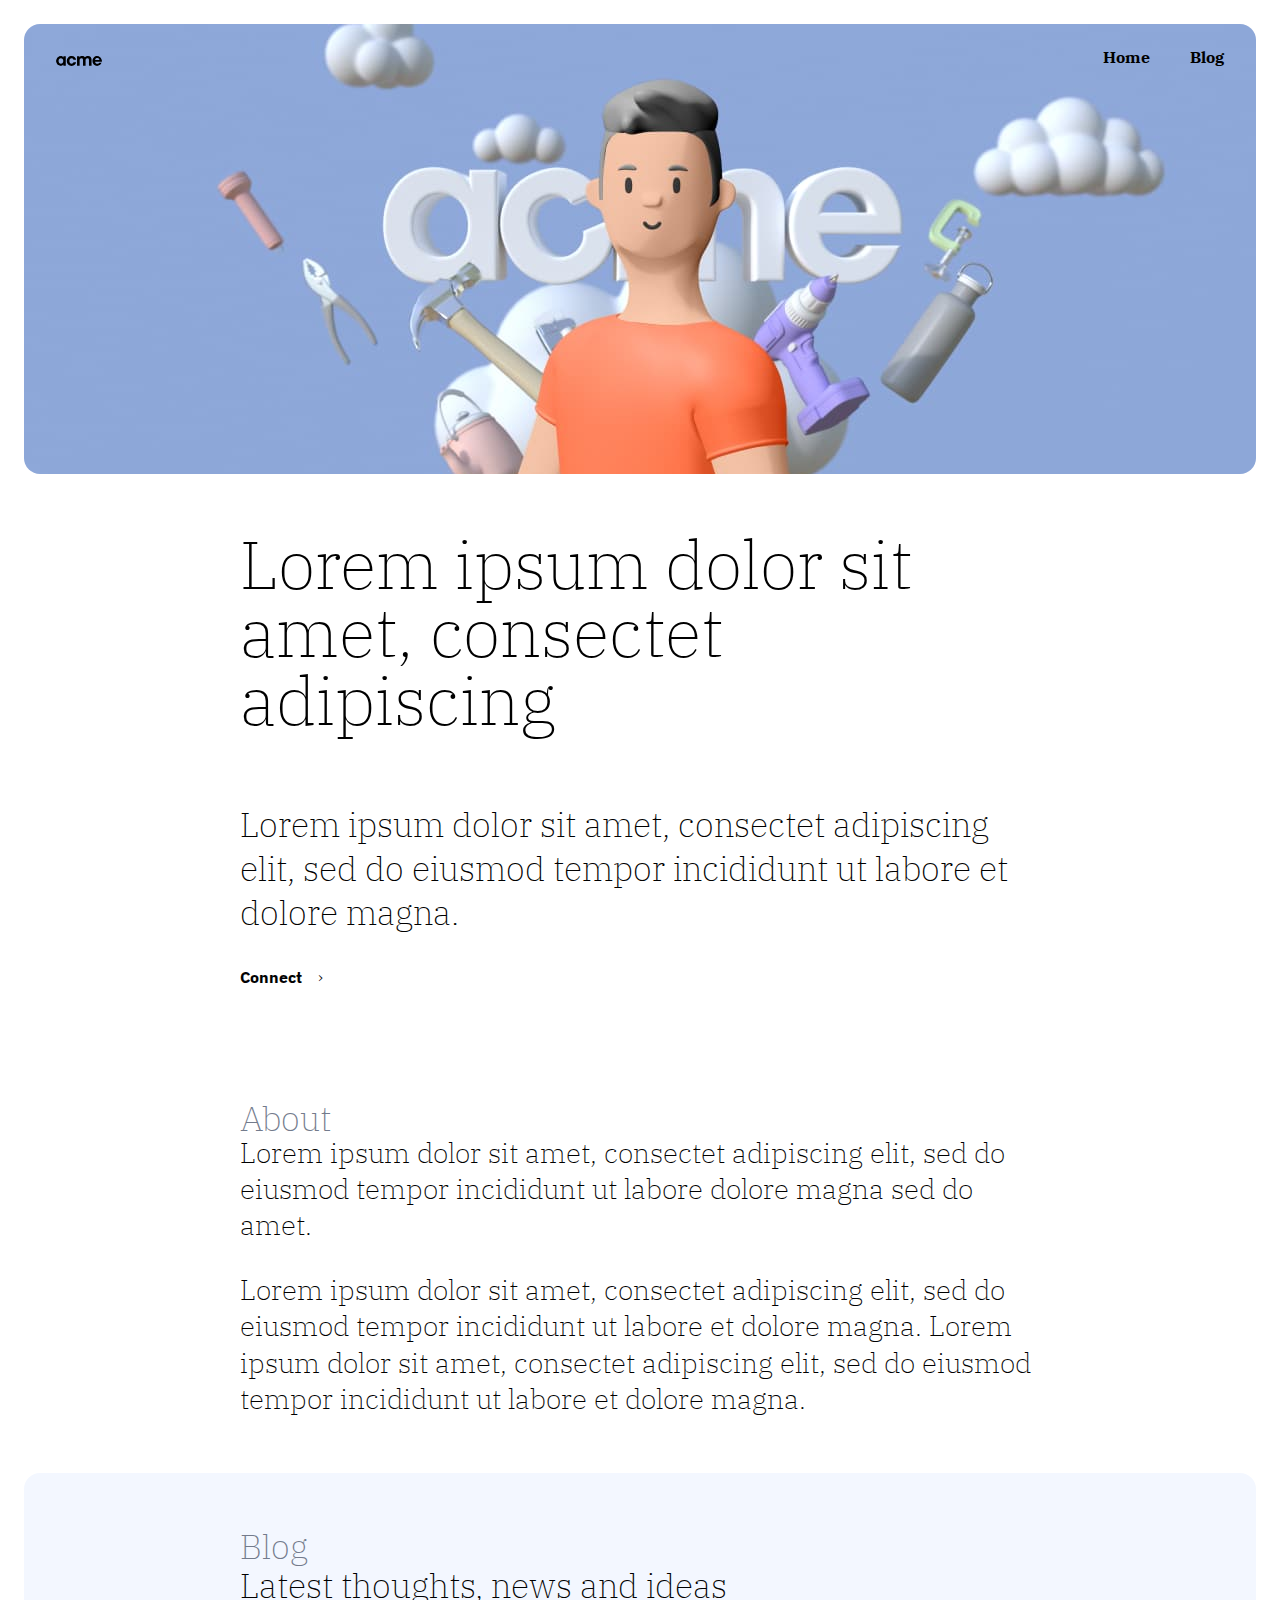
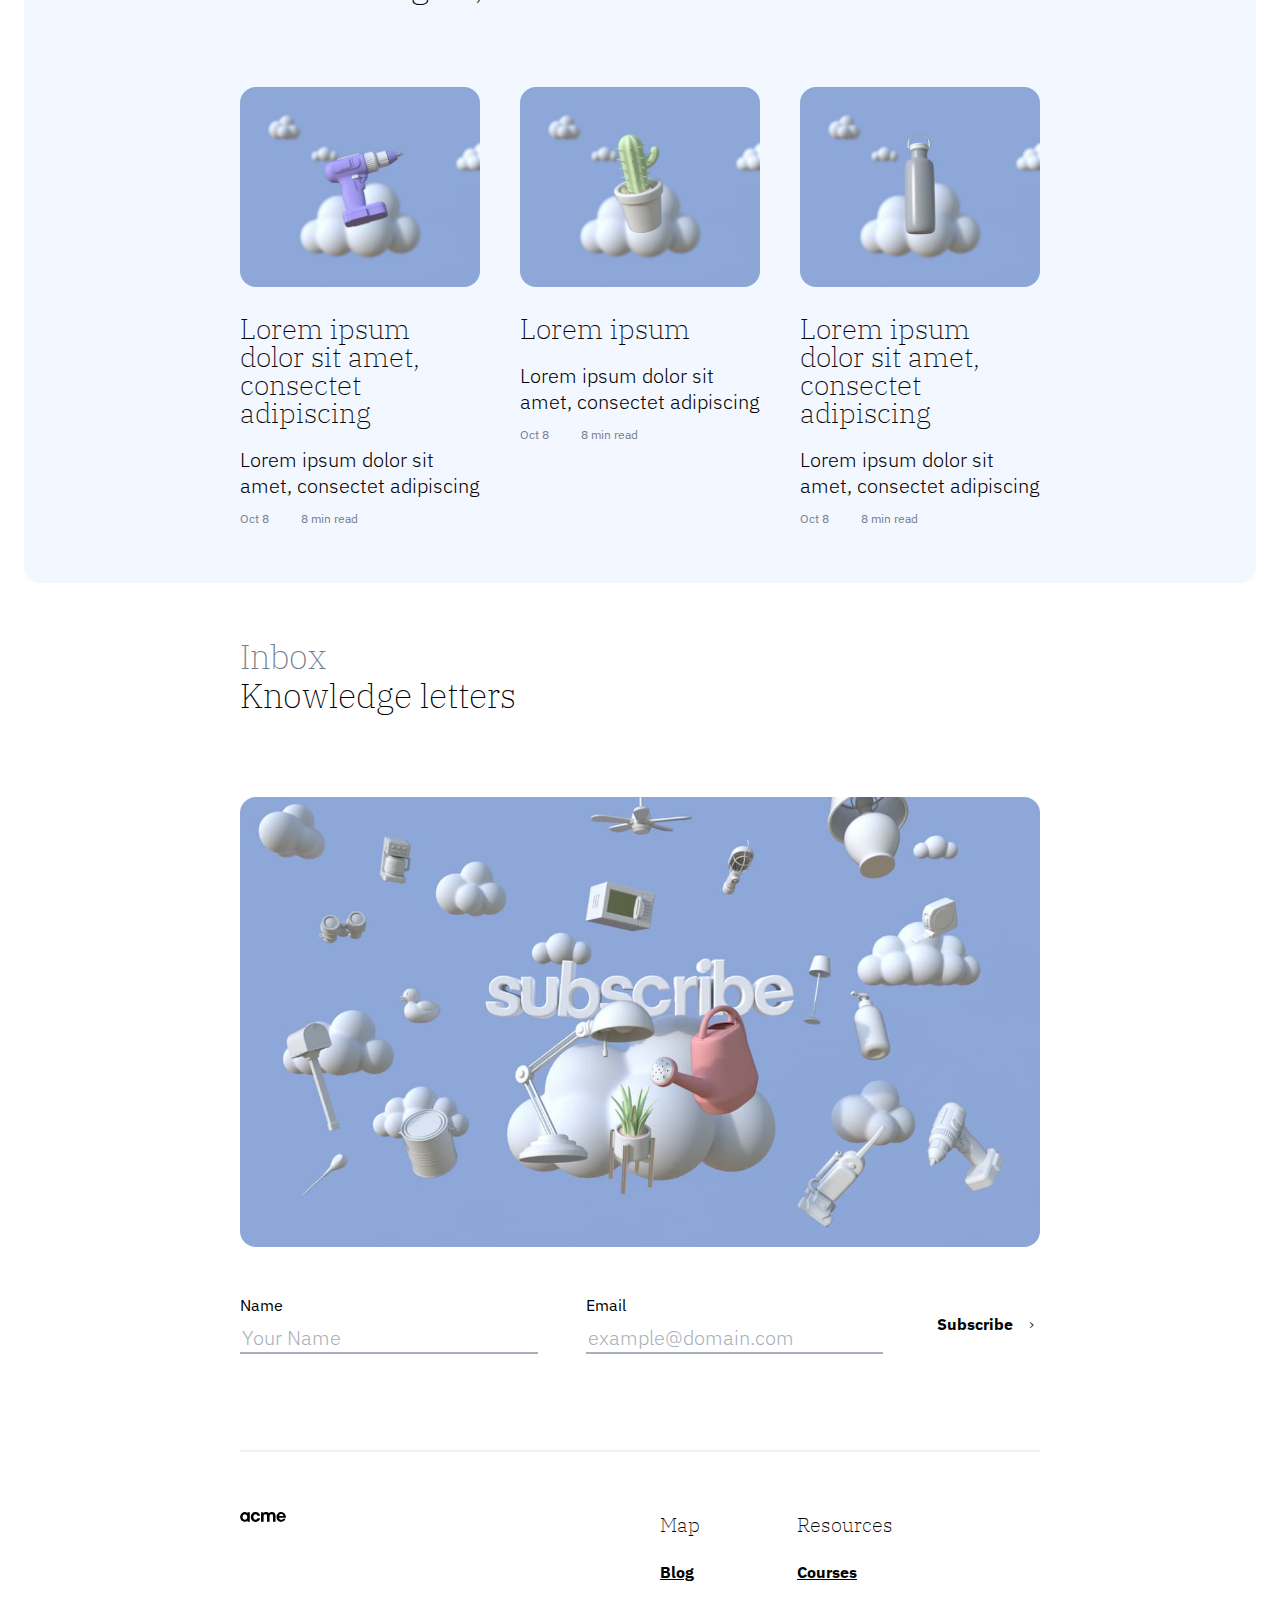
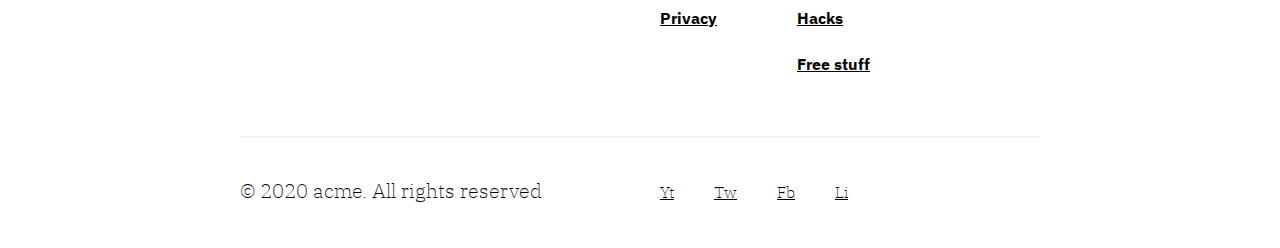
==== index.html @ 9a9aea14 "init" ====
<!DOCTYPE html>
<html lang="en">
  <head>
    <meta charset="UTF-8" />
    <meta name="viewport" content="width=device-width, initial-scale=1.0" />
    <title>Acme blog page</title>
    <link
      href="https://fonts.googleapis.com/css2?family=IBM+Plex+Sans:wght@300;400;600&family=IBM+Plex+Serif:wght@200&display=swap"
      rel="stylesheet"
    />
    <link rel="stylesheet" href="style.css" />
  </head>

  <body class="page-home">
    <header class="primary-header">
      <div class="primary-header__inner">
        <a href="index.html" aria-label="acme home page"
          ><img src="./assets/images/logo.svg" alt="" class="logo"
        /></a>
        <nav class="primary-nav">
          <ul class="primary-nav__list">
            <li><a href="index.html">Home</a></li>
            <li><a href="blog.html">Blog</a></li>
          </ul>
        </nav>
      </div>
    </header>

    <section class="intro text-serif">
      <div class="container flow-content">
        <h1 class="page-title">
          Lorem ipsum dolor sit amet, consectet adipiscing
        </h1>
        <p class="page-intro">
          Lorem ipsum dolor sit amet, consectet adipiscing elit, sed do eiusmod
          tempor incididunt ut labore et dolore magna.
        </p>
        <a href="#" class="btn">Connect</a>
      </div>
    </section>

    <section class="about text-500 text-serif">
      <div class="container">
        <header>
          <h2 class="section-title">About</h2>
        </header>
        <div class="flow-content">
          <p>
            Lorem ipsum dolor sit amet, consectet adipiscing elit, sed do
            eiusmod tempor incididunt ut labore dolore magna sed do amet.
          </p>
          <p>
            Lorem ipsum dolor sit amet, consectet adipiscing elit, sed do
            eiusmod tempor incididunt ut labore et dolore magna. Lorem ipsum
            dolor sit amet, consectet adipiscing elit, sed do eiusmod tempor
            incididunt ut labore et dolore magna.
          </p>
        </div>
      </div>
    </section>

    <section class="recent-articles bg-primary-300">
      <div class="container">
        <header>
          <h2 class="section-title">Blog</h2>
          <p class="section-subtitle">Latest thoughts, news and ideas</p>
        </header>

        <div class="split xl-space">
          <article class="article-preview flow-content">
            <img src="./assets/images/blog-1.jpg" alt="electric drill" />
            <h3>Lorem ipsum dolor sit amet, consectet adipiscing</h3>
            <p>Lorem ipsum dolor sit amet, consectet adipiscing</p>
            <div class="info">
              <time datetime="2020-10-08">Oct 8</time>
              <p>8 min read</p>
            </div>
          </article>
          <article class="article-preview flow-content">
            <img src="./assets/images/blog-2.jpg" alt="cactus" />
            <h3>Lorem ipsum</h3>
            <p>Lorem ipsum dolor sit amet, consectet adipiscing</p>
            <div class="info">
              <time datetime="2020-10-08">Oct 8</time>
              <p>8 min read</p>
            </div>
          </article>
          <article class="article-preview flow-content">
            <img
              src="./assets/images/blog-3.jpg"
              alt="insulated water bottle"
            />
            <h3>Lorem ipsum dolor sit amet, consectet adipiscing</h3>
            <p>Lorem ipsum dolor sit amet, consectet adipiscing</p>
            <div class="info">
              <time datetime="2020-10-08">Oct 8</time>
              <p>8 min read</p>
            </div>
          </article>
        </div>
      </div>
    </section>

    <section class="call-to-action">
      <div class="container">
        <header>
          <h2 class="section-title">Inbox</h2>
          <p class="section-subtitle">Knowledge letters</p>
        </header>
        <img
          class="xl-space"
          src="./assets/images/newsletter.jpg"
          alt="floating items"
        />

        <form action="" method="post" class="newsletter">
          <div>
            <label for="name">Name</label>
            <input placeholder="Your Name" type="text" id="name" name="name" />
          </div>
          <div>
            <label for="email">Email</label>
            <input
              placeholder="example@domain.com"
              type="email"
              name="email"
              id="email"
            />
          </div>
          <button class="btn" type="submit">Subscribe</button>
        </form>
      </div>
    </section>

    <footer class="primary-footer">
      <div class="container">
        <div class="primary-footer__inner split">
          <a href="index.html" aria-label="acme home page"
            ><img src="./assets/images/logo.svg" alt="" class="logo"
          /></a>

          <div class="footer-nav">
            <dl class="flow-content">
              <dt class="text-serif">Map</dt>
              <dd><a href="#">Blog</a></dd>
              <dd><a href="#">Privacy</a></dd>
            </dl>

            <dl class="flow-content">
              <dt class="text-serif">Resources</dt>
              <dd><a href="#">Courses</a></dd>
              <dd><a href="#">Hacks</a></dd>
              <dd><a href="#">Free stuff</a></dd>
            </dl>
          </div>
        </div>
        <div class="split text-serif">
          <p class="copywrite">© 2020 acme. All rights reserved</p>
          <ul class="footer-social">
            <li><a href="#">Yt</a></li>
            <li><a href="#">Tw</a></li>
            <li><a href="#">Fb</a></li>
            <li><a href="#">Li</a></li>
          </ul>
        </div>
      </div>
    </footer>
  </body>
</html>
---- style.css ----
:root {
  --ff-sans: "IBM Plex Sans", sans-serif;
  --ff-serif: "IBM Plex Serif", serif;

  /* small screen font-sizes */
  --fs-200: 0.75rem;
  --fs-300: 1rem;
  --fs-400: 1.25rem;
  --fs-500: 1.375rem;
  --fs-600: 1.75rem;
  --fs-900: 2.125rem;

  --fw-200: 200;
  --fw-300: 300;
  --fw-400: 400;
  --fw-700: 700;

  --clr-neutral-100: #fff;
  --clr-neutral-200: #eef1f6;
  --clr-neutral-300: #a9afbc;
  --clr-neutral-400: #737b8c;
  --clr-neutral-500: #434956;
  --clr-neutral-900: #020203;

  --clr-primary-300: #f3f7ff;
  --clr-primary-400: #8ea8da;

  --br: 1rem;
}

@media (min-width: 40em) {
  :root {
    --fs-500: 1.75rem;
    --fs-600: 2.125rem;
    --fs-900: 4.25rem;
  }
}

/* reset */

*,
*::before,
*::after {
  box-sizing: border-box;
}

h1,
.h1,
h2,
.h2,
h3,
.h3,
h4,
.h4 {
  line-height: 1;
}

body,
h1,
h2,
h3,
p,
dl,
dd,
figure {
  margin: 0;
}

ul[class],
ol[class] {
  list-style: none;
  padding: 0;
}

input,
button,
textarea,
select {
  font: inherit;
}

img {
  max-width: 100%;
  height: auto;
  display: block;
  border-radius: var(--br);
}

body {
  line-height: 1.3;
  font-family: var(--ff-sans);
  font-size: var(--fs-400);
  font-weight: 300;
  padding: 1.5rem;
}

.bg-primary-300 {
  background-color: var(--clr-primary-300);
  border-radius: 1rem;
}

/* typography */

h1,
h2,
h3,
.section-subtitle,
.text-serif {
  font-family: var(--ff-serif);
  font-weight: var(--fw-200);
}

a {
  font-weight: var(--fw-700);
  font-size: var(--fs-300);
  color: var(--clr-neutral-900);
}

a:hover,
a:focus {
  color: var(--clr-primary-400);
}

.text-500 {
  font-size: var(--fs-500);
}

.page-title {
  font-size: var(--fs-900);
}

.page-intro {
  font-size: var(--fs-600);
}

.section-title {
  font-size: var(--fs-600);
  color: var(--clr-neutral-400);
}

.section-subtitle {
  font-size: var(--fs-600);
}

.btn {
  display: inline-block;
  cursor: pointer;
  border: 0;
  background: none;
  font-weight: var(--fw-700);
  font-size: var(--fs-300);
  font-family: var(--ff-sans);
  text-decoration: none;
  color: var(--clr-neutral-900);
}

.btn::after {
  content: "\203A";
  margin-left: 1em;
  font-weight: var(--fw-300);
}

.btn:hover,
.btn:focus {
  color: var(--clr-primary-400);
}

/* general layout */

section {
  padding: 2.5rem 0;
}

@media (min-width: 40em) {
  section {
    padding: 3.5rem 0;
  }
}

.container {
  max-width: 50rem;
  margin: 0 auto;
}

.flow-content > * + * {
  margin-top: var(--flow-spacer, 1em);
}

.split {
  display: flex;
  flex-direction: column;
}

.split > * + * {
  margin: 4rem 0 0 0;
}

.split > * {
  flex-basis: 100%;
}

@media (min-width: 40em) {
  .split {
    flex-direction: row;
  }

  .split > * + * {
    margin: 0 0 0 2.5rem;
  }
}

.xl-space {
  margin-top: 5rem;
}

/* components */

.primary-header {
  background-image: url(./assets/images/hero.jpg);
  background-size: cover;
  background-repeat: no-repeat;
  border-radius: var(--br);
  padding: 2rem;
  background-color: var(--clr-primary-400);
  min-height: 50vh;
}

.primary-nav {
  position: fixed;
  bottom: 0.5em;
  left: 0.5em;
  right: 0.5em;
  border-radius: var(--br);
  background: var(--clr-neutral-900);
  font-family: var(--ff-serif);
}

.primary-nav ul {
  display: flex;
  justify-content: space-around;
  margin: 0;
  padding: 0.8em 0;
}

.primary-nav li {
  line-height: 0;
}

.primary-nav a {
  color: var(--clr-neutral-200);
  text-decoration: none;
}

@media (min-width: 40em) {
  .primary-nav {
    position: static;
    background: transparent;
  }

  .primary-nav a {
    color: inherit;
    text-decoration: none;
  }

  .primary-header__inner {
    display: flex;
    justify-content: space-between;
  }

  .primary-nav ul {
    padding: 0;
  }

  .primary-nav li {
    margin-left: 2em;
  }
}

.article-preview h3 {
  font-size: var(--fs-500);
}

.article-preview img {
  object-fit: cover;
  height: 12.5rem;
  width: 100%;
}

.article-preview .info {
  display: flex;
  font-weight: var(--fw-400);
  font-size: var(--fs-200);
  color: var(--clr-neutral-400);
}

.article-preview .info > *:first-child {
  margin-right: 2rem;
}

.call-to-action form {
  margin-top: 3rem;
  display: flex;
  flex-direction: column;
  gap: 3rem;
}

.call-to-action form > div {
  flex-basis: 100%;
  flex-shrink: 1;
  flex-grow: 1;
}

.call-to-action input {
  width: 100%;
  border: 0;
  border-bottom: 2px solid var(--clr-neutral-300);
}

.call-to-action input:focus {
  border-color: var(--clr-primary-400);
  border-width: 4px;
}

.call-to-action input::placeholder {
  color: var(--clr-neutral-300);
  opacity: 1;
}

.call-to-action label {
  display: block;
  margin-bottom: 0.5em;
  font-size: var(--fs-300);
  font-weight: var(--fw-400);
}

.call-to-action button {
  align-self: flex-start;
}

@media (min-width: 40em) {
  .call-to-action form {
    flex-direction: row;
  }

  .call-to-action button {
    align-self: center;
  }
}

.primary-footer__inner {
  --border: 2px solid var(--clr-neutral-200);
  border-top: var(--border);
  border-bottom: var(--border);
  padding: 3em 0;
  margin: 2em 0;
}

footer {
  padding-bottom: 1em;
}

.footer-nav {
  display: flex;
}

.footer-nav > *:first-child {
  margin-right: 4em;
}

.footer-social {
  display: flex;
  gap: 2em;
}

.footer-social a {
  font-weight: var(--fw-200);
}

/* homepage styles */

.intro {
  --flow-spacer: 2em;
}
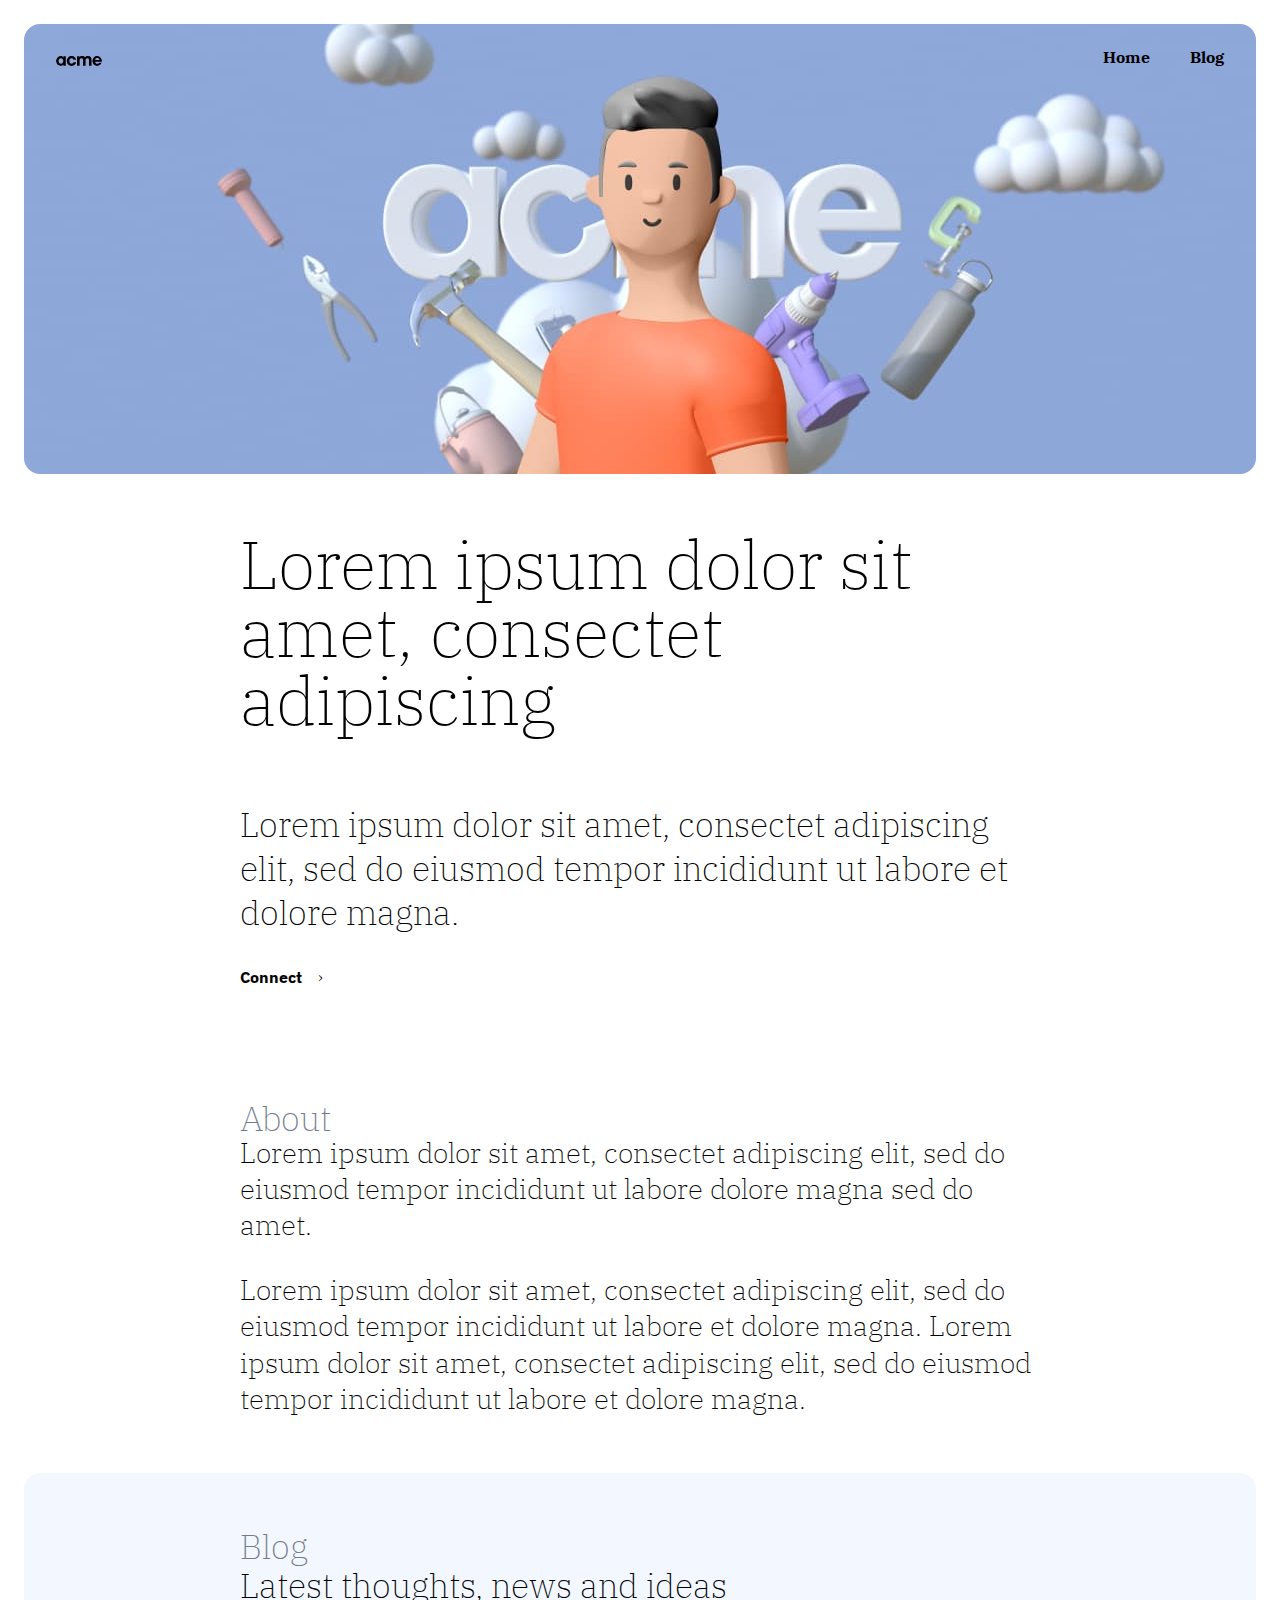
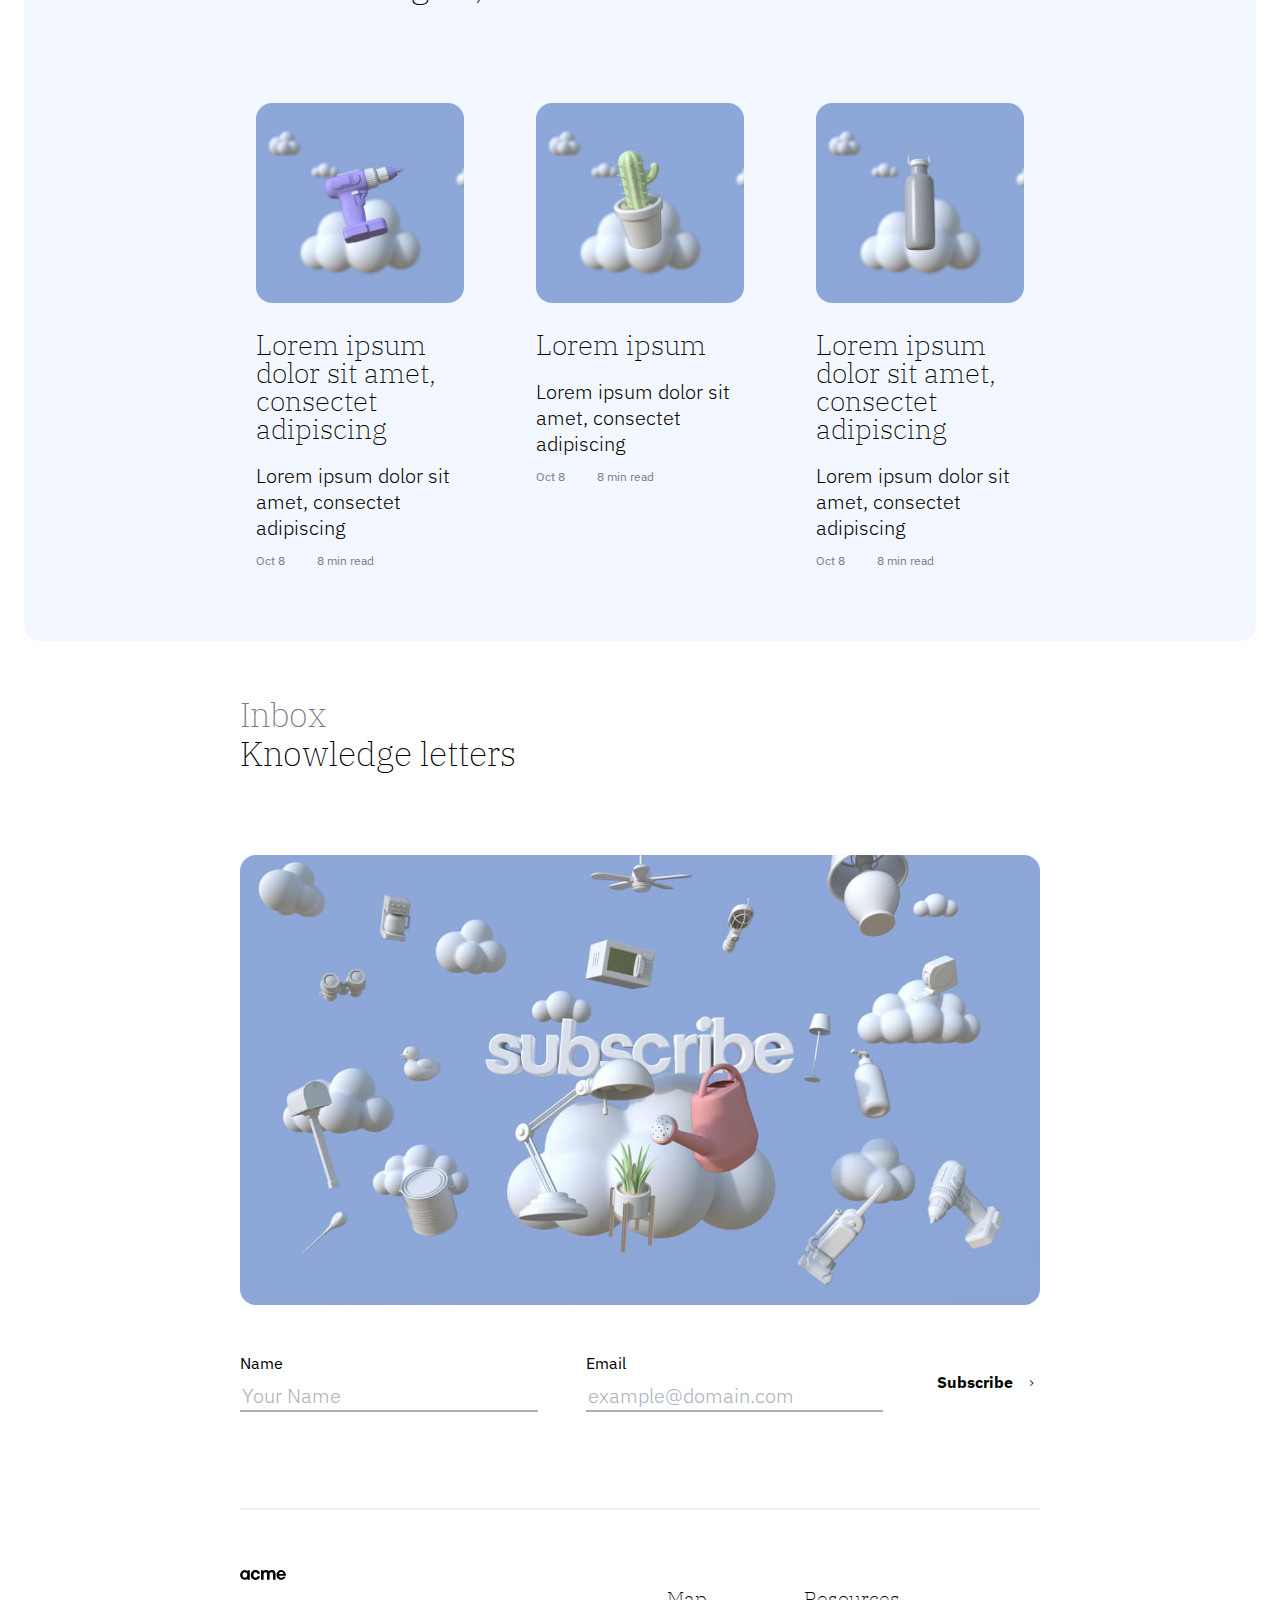
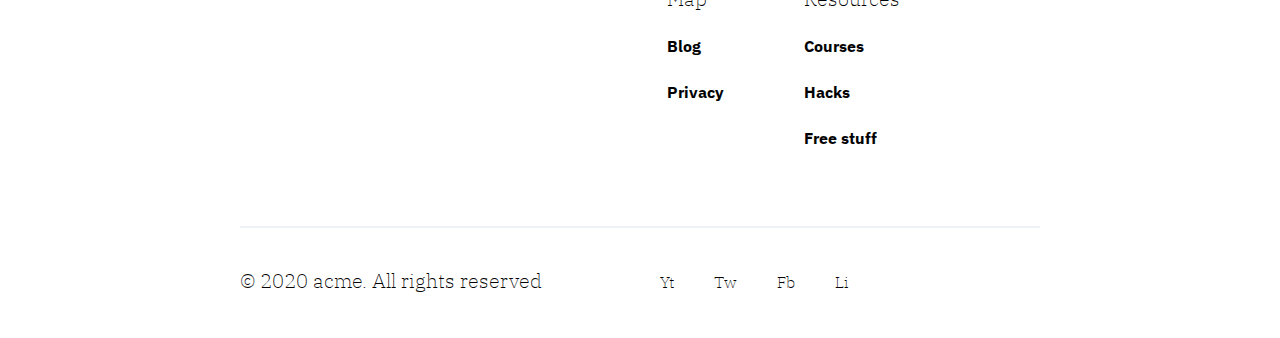
==== commit 621db2e8: "feat: update footer links" ====
--- a/index.html
+++ b/index.html
@@ -67,7 +67,7 @@
         </header>
 
         <div class="split xl-space">
-          <article class="article-preview flow-content">
+          <article class="article-preview flow-content bg-accent">
             <img src="./assets/images/blog-1.jpg" alt="electric drill" />
             <h3>Lorem ipsum dolor sit amet, consectet adipiscing</h3>
             <p>Lorem ipsum dolor sit amet, consectet adipiscing</p>
--- a/style.css
+++ b/style.css
@@ -193,6 +193,7 @@
 
 .split > * + * {
   margin: 4rem 0 0 0;
+  padding: 1rem;
 }
 
 .split > * {
@@ -219,6 +220,7 @@
   background-image: url(./assets/images/hero.jpg);
   background-size: cover;
   background-repeat: no-repeat;
+  background-position: center;
   border-radius: var(--br);
   padding: 2rem;
   background-color: var(--clr-primary-400);
@@ -355,6 +357,16 @@
   margin: 2em 0;
 }
 
+@media (max-width: 40em) {
+  .footer-nav {
+    display: flex;
+    flex-direction: column;
+  }
+  .footer-nav dl {
+    margin-bottom: 4rem;
+  }
+}
+
 footer {
   padding-bottom: 1em;
 }
@@ -363,6 +375,11 @@
   display: flex;
 }
 
+.footer-nav a {
+  text-decoration: none;
+  border: none;
+}
+
 .footer-nav > *:first-child {
   margin-right: 4em;
 }
@@ -374,6 +391,8 @@
 
 .footer-social a {
   font-weight: var(--fw-200);
+  text-decoration: none;
+  border: none;
 }
 
 /* homepage styles */
@@ -381,3 +400,7 @@
 .intro {
   --flow-spacer: 2em;
 }
+
+.bg-accent {
+  padding: 1rem;
+}
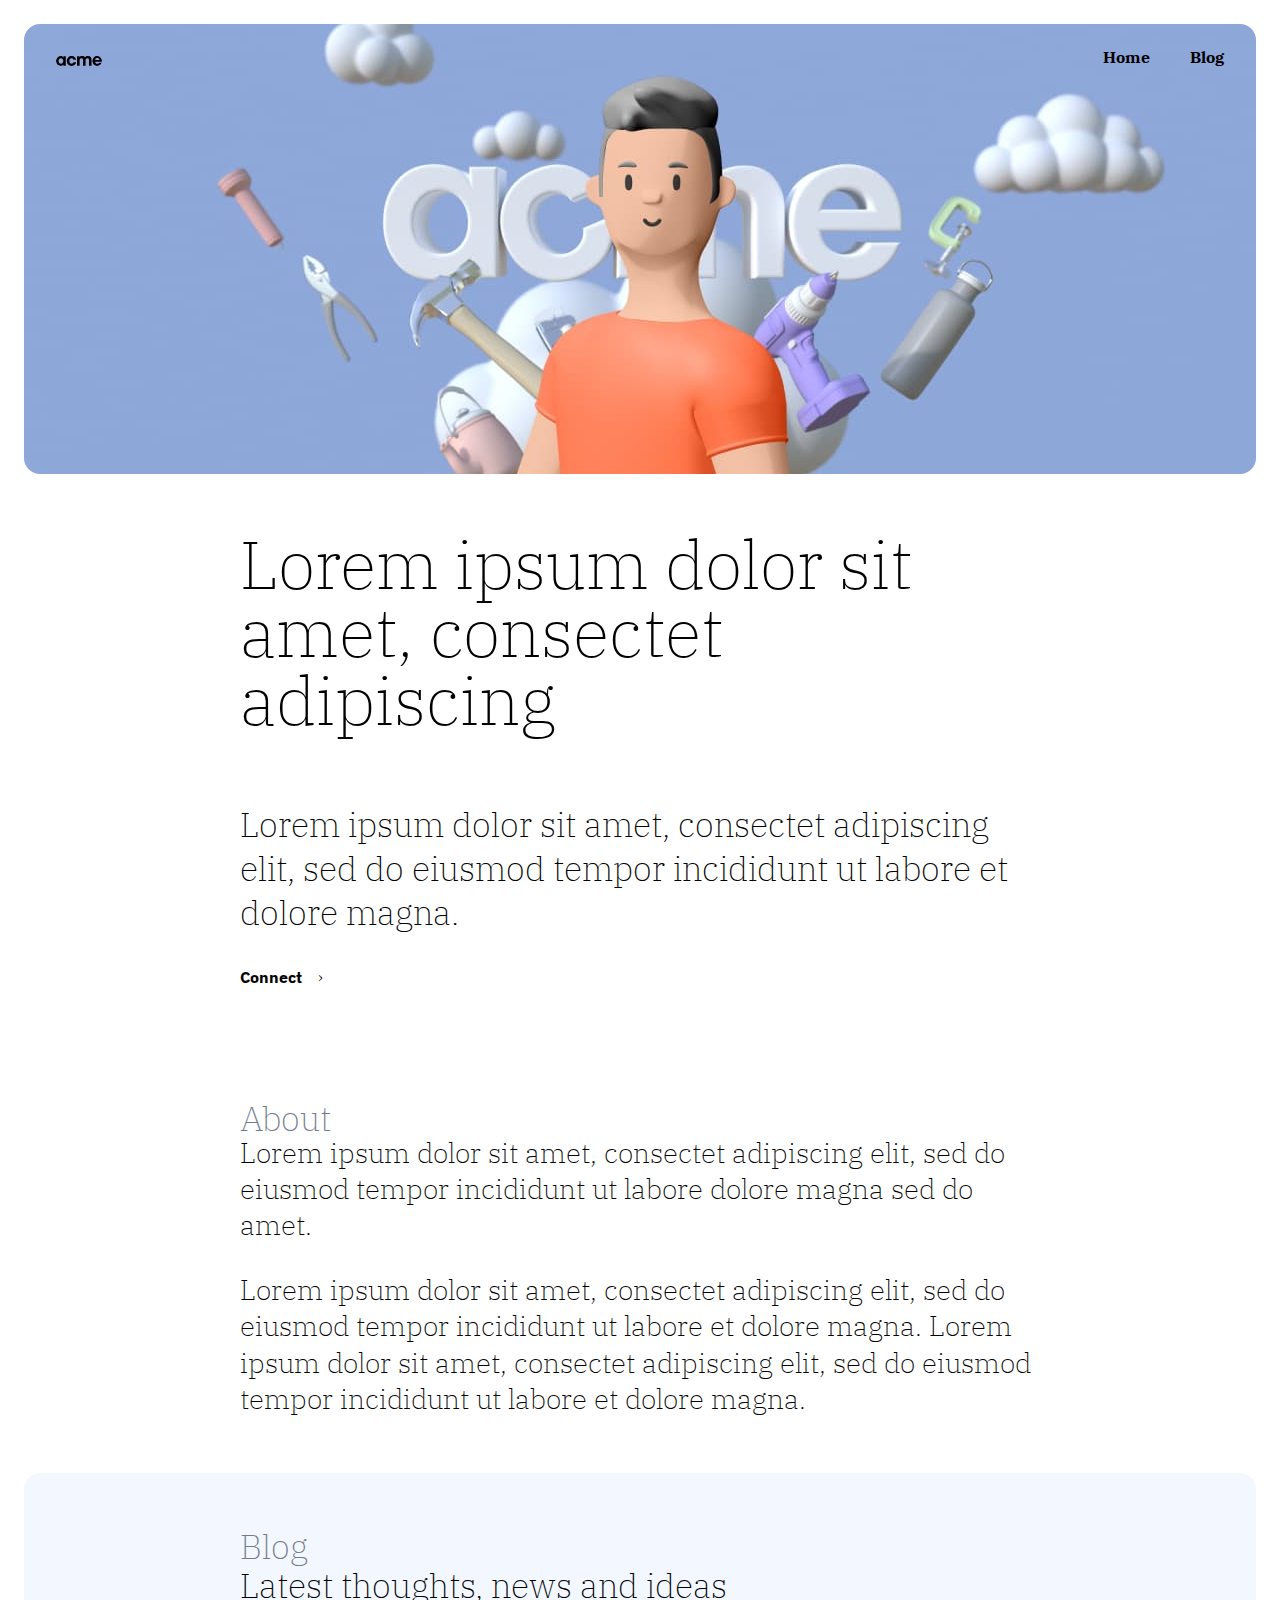
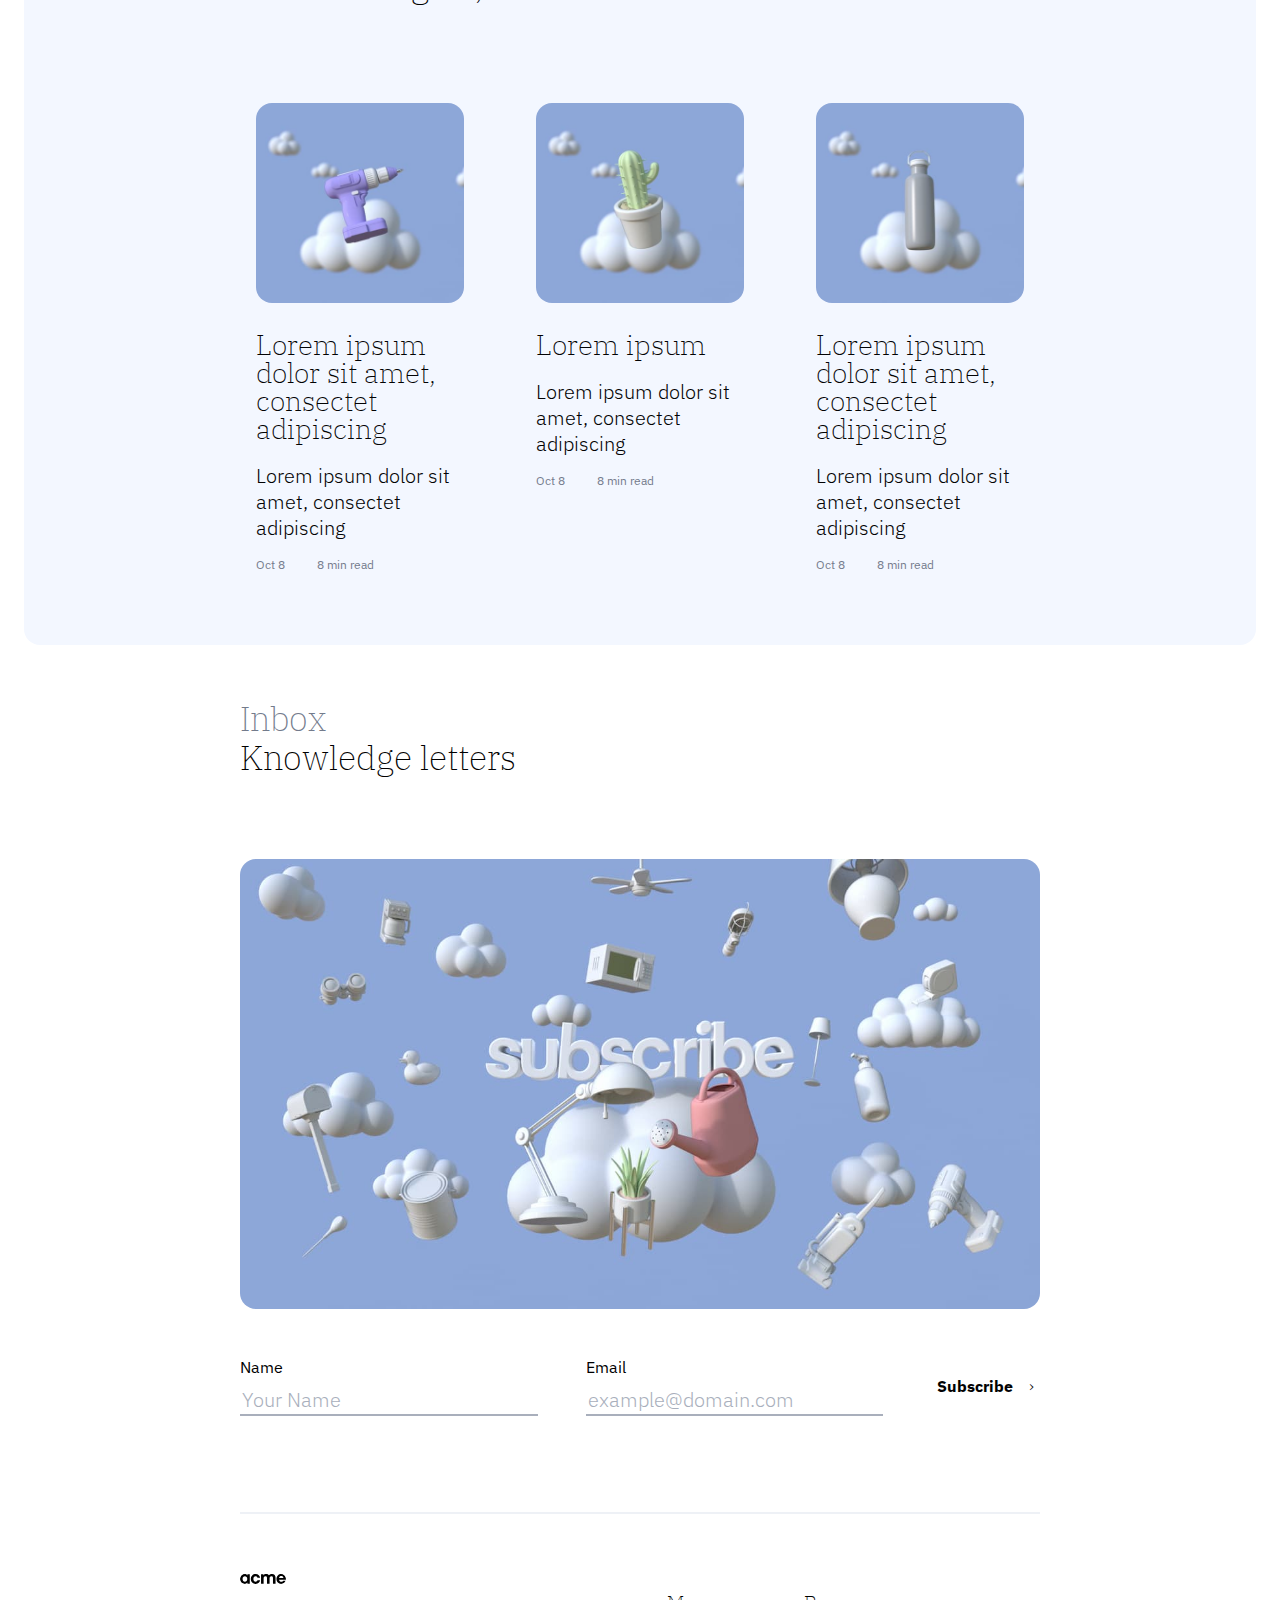
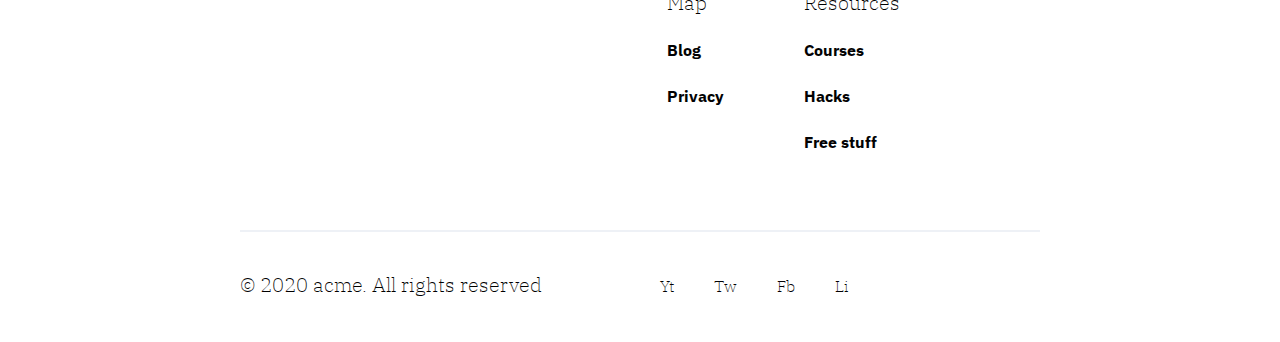
==== commit 653a04ed: "feat: add hover effect and link home-page bolg-page article-page" ====
--- a/index.html
+++ b/index.html
@@ -67,31 +67,37 @@
         </header>
 
         <div class="split xl-space">
-          <article class="article-preview flow-content bg-accent">
-            <img src="./assets/images/blog-1.jpg" alt="electric drill" />
-            <h3>Lorem ipsum dolor sit amet, consectet adipiscing</h3>
-            <p>Lorem ipsum dolor sit amet, consectet adipiscing</p>
+          <article class="article-preview bg-accent">
+            <a href="article.html" class="flow-content">
+              <img src="./assets/images/blog-1.jpg" alt="electric drill" />
+              <h3>Lorem ipsum dolor sit amet, consectet adipiscing</h3>
+              <p>Lorem ipsum dolor sit amet, consectet adipiscing</p>
+            </a>
             <div class="info">
               <time datetime="2020-10-08">Oct 8</time>
               <p>8 min read</p>
             </div>
           </article>
-          <article class="article-preview flow-content">
-            <img src="./assets/images/blog-2.jpg" alt="cactus" />
-            <h3>Lorem ipsum</h3>
-            <p>Lorem ipsum dolor sit amet, consectet adipiscing</p>
+          <article class="article-preview">
+            <a href="article.html" class="flow-content">
+              <img src="./assets/images/blog-2.jpg" alt="cactus" />
+              <h3>Lorem ipsum</h3>
+              <p>Lorem ipsum dolor sit amet, consectet adipiscing</p>
+            </a>
             <div class="info">
               <time datetime="2020-10-08">Oct 8</time>
               <p>8 min read</p>
             </div>
           </article>
-          <article class="article-preview flow-content">
-            <img
-              src="./assets/images/blog-3.jpg"
-              alt="insulated water bottle"
-            />
-            <h3>Lorem ipsum dolor sit amet, consectet adipiscing</h3>
-            <p>Lorem ipsum dolor sit amet, consectet adipiscing</p>
+          <article class="article-preview">
+            <a href="article.html" class="flow-content">
+              <img
+                src="./assets/images/blog-3.jpg"
+                alt="insulated water bottle"
+              />
+              <h3>Lorem ipsum dolor sit amet, consectet adipiscing</h3>
+              <p>Lorem ipsum dolor sit amet, consectet adipiscing</p>
+            </a>
             <div class="info">
               <time datetime="2020-10-08">Oct 8</time>
               <p>8 min read</p>
--- a/style.css
+++ b/style.css
@@ -211,11 +211,11 @@
 }
 
 .xl-space {
-  margin-top: 5rem;
+  margin-top: 5rem !important;
 }
 
 /* components */
-
+/* 
 .primary-header {
   background-image: url(./assets/images/hero.jpg);
   background-size: cover;
@@ -225,6 +225,57 @@
   padding: 2rem;
   background-color: var(--clr-primary-400);
   min-height: 50vh;
+} */
+
+.primary-header {
+  background-size: cover;
+  border-radius: var(--br);
+  padding: 2rem;
+  background-color: var(--clr-primary-400);
+  min-height: 50vh;
+  display: flex;
+  flex-direction: column;
+}
+
+.primary-header .container {
+  margin-top: auto;
+  margin-bottom: auto;
+  width: 100%;
+}
+
+.primary-header .container > * {
+  max-width: 12ch;
+}
+
+.page-home .primary-header {
+  background-image: url(./assets/images/hero.jpg);
+  background-position: center center;
+}
+
+.page-blog .primary-header {
+  background-image: url(./assets/images/blog.jpg);
+  background-position: left center;
+}
+
+.page-article .primary-header {
+  background-image: url(./assets/images/article.jpg);
+  background-position: left center;
+  position: relative;
+  overflow: hidden;
+  z-index: 0;
+}
+
+.page-article .primary-header::after {
+  content: "";
+  position: absolute;
+  top: 0px;
+  left: 0px;
+  background: linear-gradient(
+    90deg,
+    rgba(255, 255, 255, 0.45),
+    rgba(255, 255, 255, 0)
+  );
+  z-index: 1;
 }
 
 .primary-nav {
@@ -278,6 +329,67 @@
   }
 }
 
+.secondary-navigation {
+  display: flex;
+  align-items: center;
+  gap: 1rem;
+}
+
+.secondary-navigation > a:last-child {
+  margin-left: auto;
+}
+
+.categories {
+  margin: 0%;
+  display: flex;
+  margin: 2rem 0px;
+  gap: 1rem;
+}
+
+.categories button {
+  cursor: pointer;
+  border: 0px;
+  text-transform: uppercase;
+  background: transparent;
+  font-size: var(--fs-200);
+}
+
+.article-preview a {
+  display: block;
+  text-decoration: none;
+  font-weight: var(--fw-300);
+  font-size: var(--fs-400);
+}
+
+.article-preview {
+  position: relative;
+  z-index: 0;
+}
+
+.article-preview a:hover,
+.article-preview a:focus {
+  color: inherit;
+}
+
+.article-preview a::before {
+  content: "";
+  position: absolute;
+  top: -1em;
+  bottom: -1em;
+  right: -1em;
+  left: -1em;
+  z-index: -1;
+  border-radius: var(--br);
+  box-shadow: 0;
+  box-shadow: 0 0.75rem 1.25rem rgba(0, 0, 0, 0.2);
+  transition: opacity 350ms ease;
+  opacity: 0;
+}
+
+.article-preview:hover a::before {
+  opacity: 1;
+}
+
 .article-preview h3 {
   font-size: var(--fs-500);
 }
@@ -293,6 +405,7 @@
   font-weight: var(--fw-400);
   font-size: var(--fs-200);
   color: var(--clr-neutral-400);
+  margin-top: 1rem;
 }
 
 .article-preview .info > *:first-child {
@@ -404,3 +517,69 @@
 .bg-accent {
   padding: 1rem;
 }
+
+/* Blog page styling*/
+
+.article-grid {
+  display: grid;
+  gap: 3em 2em;
+  grid-template-columns: repeat(6, 1fr);
+}
+
+.article-grid > * {
+  grid-column: 1 / -1;
+}
+
+@media (min-width: 30em) {
+  .article-grid > *:not(:first-child) {
+    grid-column: span 3;
+  }
+}
+
+@media (min-width: 40em) {
+  .article-grid article:first-child {
+    grid-column: 1 / -1;
+  }
+
+  .article-grid > .article-preview:first-child {
+    display: grid;
+    grid-template-columns: 1fr 1fr;
+    grid-template-rows: 1fr min-content 1fr;
+    gap: 1em 2em;
+  }
+
+  .article-grid > .article-preview:first-child img {
+    grid-row: span 3;
+    height: 22rem;
+  }
+
+  .article-grid > .article-preview:first-child > h3 {
+    margin-top: auto;
+  }
+
+  .article-grid > *:nth-child(2),
+  .article-grid > *:nth-child(3) {
+    grid-column: span 3;
+  }
+  .article-grid > *:nth-child(4),
+  .article-grid > *:nth-child(5),
+  .article-grid > *:nth-child(6) {
+    grid-column: span 2;
+  }
+  .article-grid > *:nth-child(7),
+  .article-grid > *:nth-child(8) {
+    grid-column: span 3;
+  }
+}
+
+/* induvisual article page */
+.article-full {
+  max-width: 40em;
+  /* margin-left: auto;
+  margin-right: auto; */
+  margin: 0px auto;
+}
+
+.padding {
+  padding: 1rem;
+}
